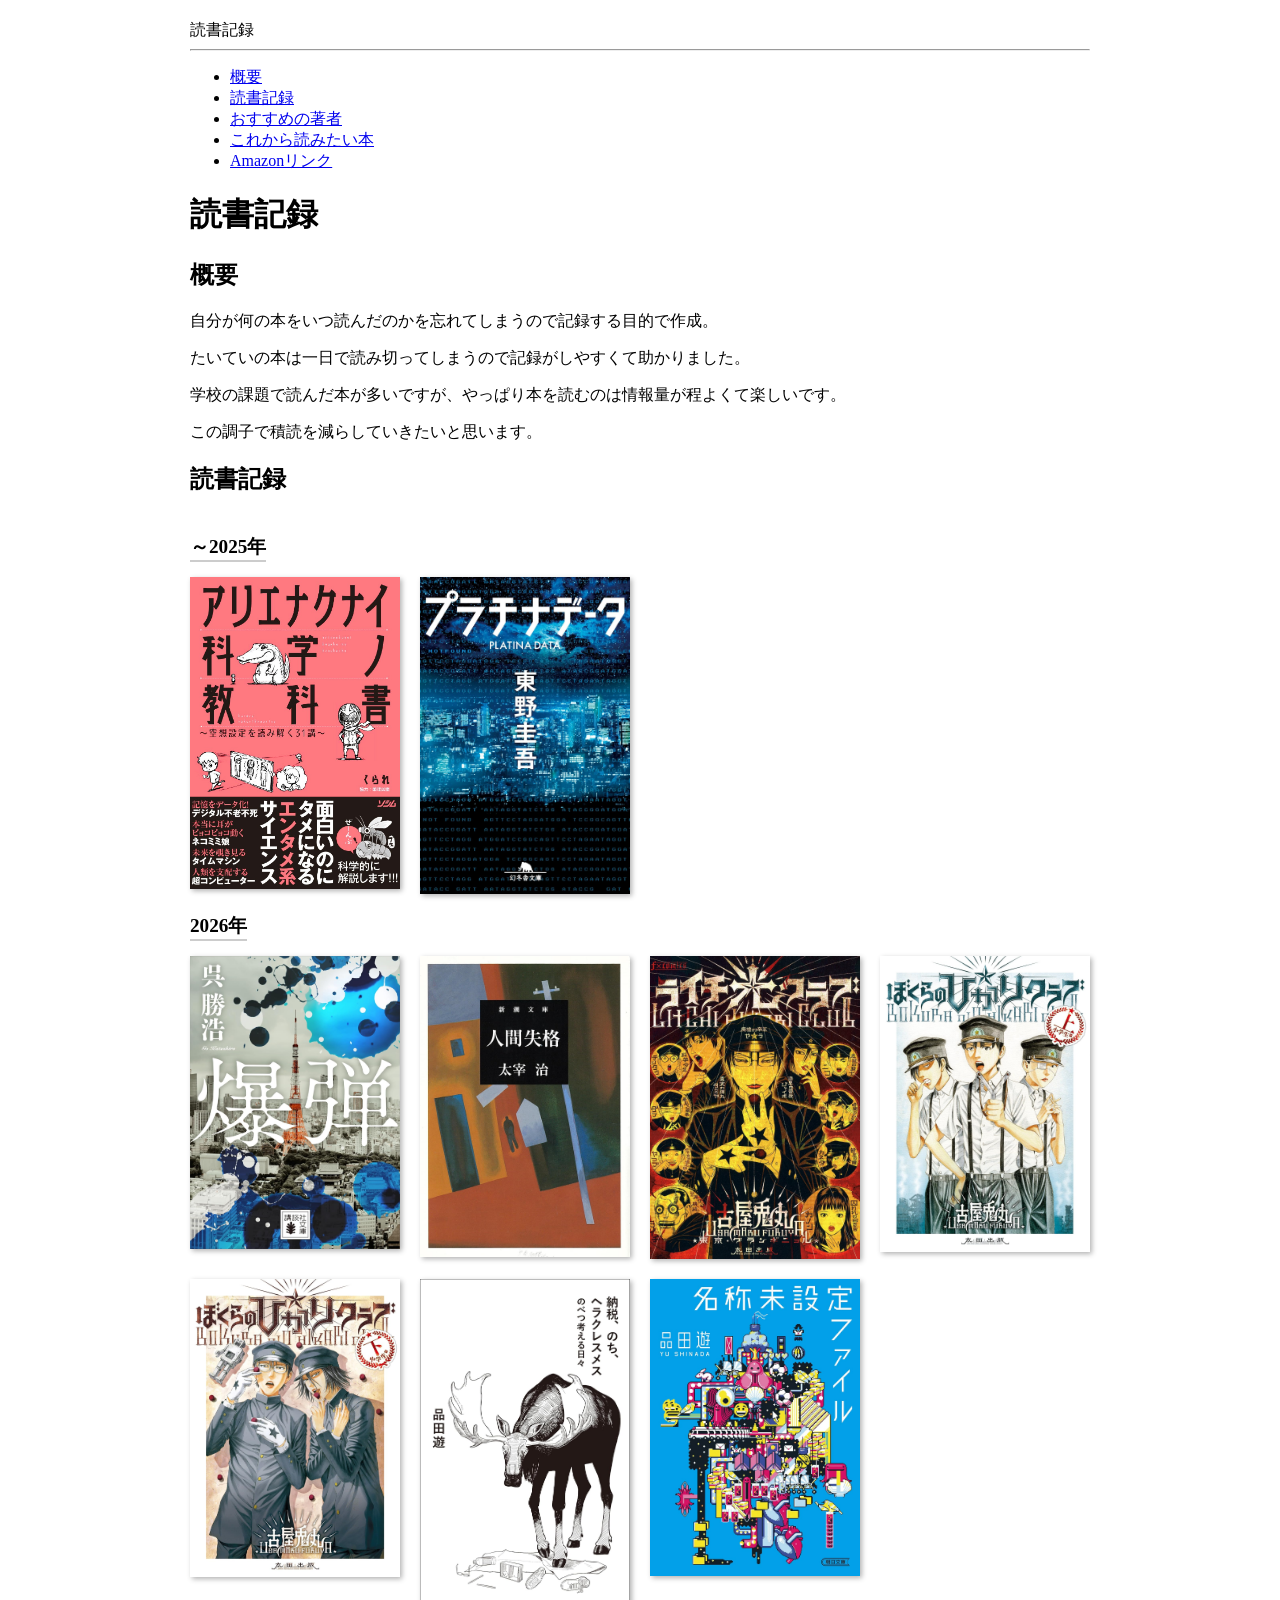
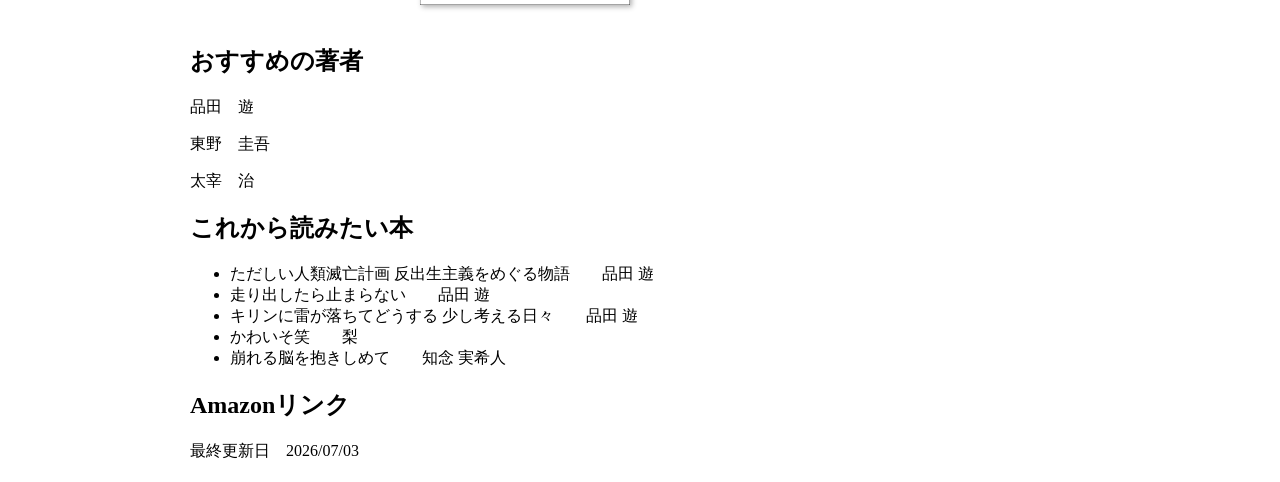
==== index.html @ 20a65403 "Add files via upload" ====
<!doctype html>
<html lang="ja">
  <head>
    <meta charset="utf-8" />
    <title>読書ログ</title>

    <style>
        .year-group {
            margin-bottom: 40px;
        }

        .year-title {
            font-size: 1.2em;
            border-bottom: 2px solid #ccc;
            margin-bottom: 15px;
            display: inline-block;
        }

        .book-grid {
            display: flex;
            flex-wrap: wrap;
            gap: 20px;
        }

        .book-item {
            width: calc(25% - 15px);
            text-decoration: none;
            transition: transform 0.3s ease;
        }

        .book-item img {
            width: 100%;
            height: auto;
            display: block;
            box-shadow: 2px 2px 5px rgba(0, 0, 0, 0.3);
        }

        .book-item:hover {
            transform: scale(1.08);
        }

        body {
            max-width: 900px;
            margin: 0 auto;
            padding: 20px;
        }
    </style>
  </head>
  <body>
    <header>読書記録</header>
    <hr />
    <nav>
        <ul>
            <li><a href="#概要">概要</a></li>
            <li><a href="#読書記録">読書記録</a></li>
            <li><a href="#おすすめの著者">おすすめの著者</a></li>
            <li><a href="#これから読みたい本">これから読みたい本</a></li>
            <li><a href="#Amazonリンク">Amazonリンク</a></li>

        </ul>
    </nav>
    <h1>読書記録</h1>
    <h2 id="概要">概要</h2>
    <p>自分が何の本をいつ読んだのかを忘れてしまうので記録する目的で作成。</p>
    <p>たいていの本は一日で読み切ってしまうので記録がしやすくて助かりました。</p>
    <p>学校の課題で読んだ本が多いですが、やっぱり本を読むのは情報量が程よくて楽しいです。</p>
    <p>この調子で積読を減らしていきたいと思います。</p>

    <h2 id="読書記録">読書記録</h2>
    
    <div class="year-group">
        <h3 class="year-title">～2025年</h3>

        <div class="book-grid">
            <a href="books/arienai.html" class="book-item">
                <img src="images/arienai.jpg" alt="アリエナクナイ科学ノ教科書">
            </a>

            <a href="books/purachina.html" class="book-item">
                <img src="images/purachina.jpg" alt="プラチナ・データ">
            </a>

        </div>

        <h3 class="year-title">2026年</h3>
        
        <div class="book-grid">

            <a href="books/bakudan.html" class="book-item">
                <img src="images/bakudan.jpg" alt="爆弾">
            </a>

            <a href="books/ningen.html" class="book-item">
                <img src="images/ningen.jpg" alt="人間失格">
            </a>

            <a href="books/raichi.html" class="book-item">
                <img src="images/raichi.jpg" alt="ライチ光クラブ">
            </a>

            <a href="books/boku.html" class="book-item">
                <img src="images/boku.jpg" alt="ぼくらの光クラブ　上">
            </a>

            <a href="books/boku2.html" class="book-item">
                <img src="images/boku2.jpg" alt="ぼくらの光クラブ　下">
            </a>

            <a href="books/nouzei.html" class="book-item">
                <img src="images/nouzei.jpg" alt="納税、のち、ヘラクレス">
            </a>

            <a href="books/meisyou.html" class="book-item">
                <img src="images/meisyou.jpg" alt="名称未設定ファイル">
            </a>

            

        </div>
    </div>

    <h2 id="おすすめの著者">おすすめの著者</h2>

    <p>品田　遊</p>
    <p>東野　圭吾</p>
    <p>太宰　治</p>

    <h2 id="これから読みたい本">これから読みたい本</h2>
    <ul>
        <li>ただしい人類滅亡計画 反出生主義をめぐる物語　　品田 遊</li>
        <li>走り出したら止まらない　　品田 遊</li>
        <li>キリンに雷が落ちてどうする 少し考える日々　　品田 遊</li>
        <li>かわいそ笑　　梨</li>
        <li>崩れる脳を抱きしめて　　知念 実希人</li>
    </ul>

    <h2 id="Amazonリンク">Amazonリンク</h2>

    <footer>最終更新日　2026/07/03</footer>
</body>
</html>
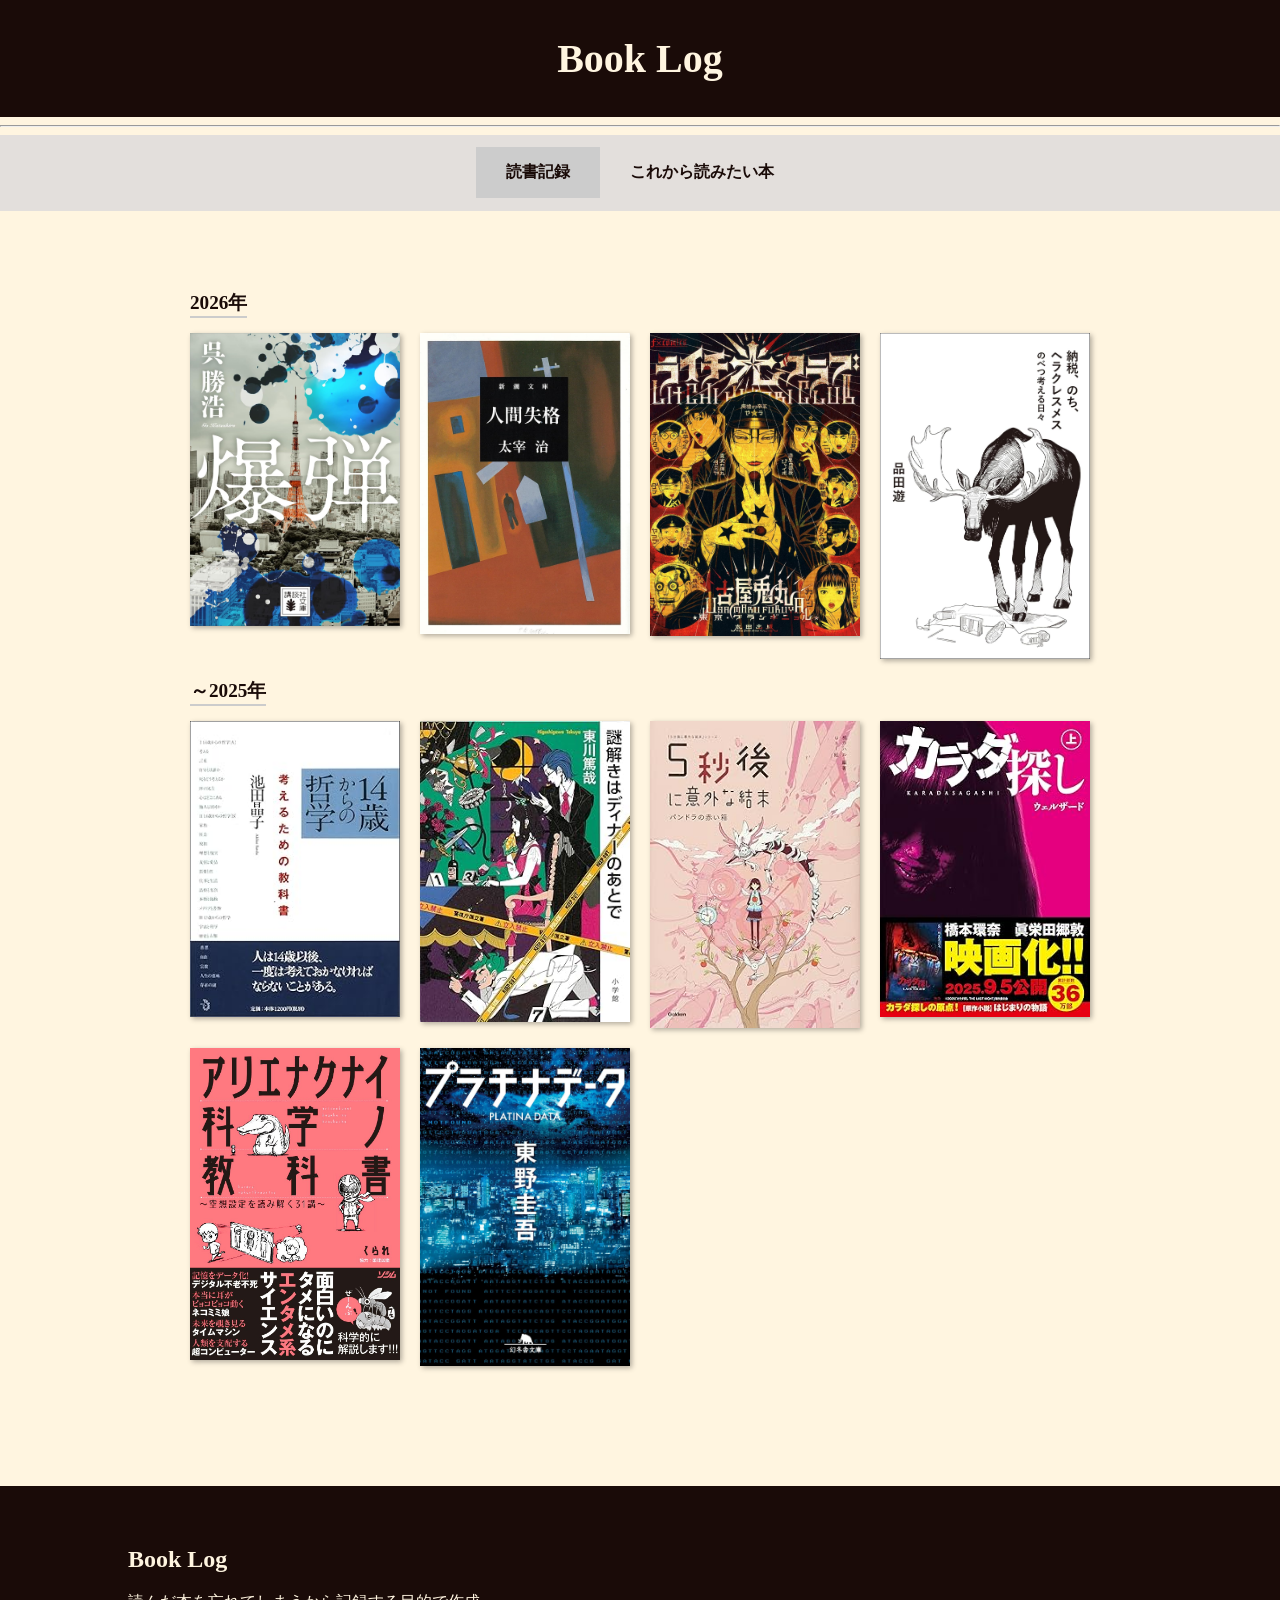
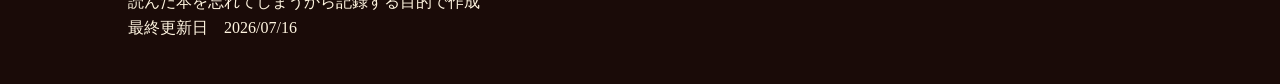
==== commit 352b2e30: "Add files via upload" ====
--- a/index.html
+++ b/index.html
@@ -1,141 +1,107 @@
 <!doctype html>
 <html lang="ja">
-  <head>
+
+<head>
     <meta charset="utf-8" />
-    <title>読書ログ</title>
+    <title>Book Log</title>
+    <link rel="stylesheet" href="style.css">
+</head>
 
-    <style>
-        .year-group {
-            margin-bottom: 40px;
-        }
-
-        .year-title {
-            font-size: 1.2em;
-            border-bottom: 2px solid #ccc;
-            margin-bottom: 15px;
-            display: inline-block;
-        }
-
-        .book-grid {
-            display: flex;
-            flex-wrap: wrap;
-            gap: 20px;
-        }
-
-        .book-item {
-            width: calc(25% - 15px);
-            text-decoration: none;
-            transition: transform 0.3s ease;
-        }
-
-        .book-item img {
-            width: 100%;
-            height: auto;
-            display: block;
-            box-shadow: 2px 2px 5px rgba(0, 0, 0, 0.3);
-        }
-
-        .book-item:hover {
-            transform: scale(1.08);
-        }
-
-        body {
-            max-width: 900px;
-            margin: 0 auto;
-            padding: 20px;
-        }
-    </style>
-  </head>
-  <body>
-    <header>読書記録</header>
+<body>
+    <header>
+        <h1>Book Log</h1>
+    </header>
     <hr />
     <nav>
         <ul>
-            <li><a href="#概要">概要</a></li>
-            <li><a href="#読書記録">読書記録</a></li>
-            <li><a href="#おすすめの著者">おすすめの著者</a></li>
-            <li><a href="#これから読みたい本">これから読みたい本</a></li>
-            <li><a href="#Amazonリンク">Amazonリンク</a></li>
+            <li><a href="#" class="tab-button active" data-id="tab-record">読書記録</a></li>
+            <li><a href="#" class="tab-button" data-id="tab-wishlist">これから読みたい本</a></li>
 
         </ul>
     </nav>
-    <h1>読書記録</h1>
-    <h2 id="概要">概要</h2>
-    <p>自分が何の本をいつ読んだのかを忘れてしまうので記録する目的で作成。</p>
-    <p>たいていの本は一日で読み切ってしまうので記録がしやすくて助かりました。</p>
-    <p>学校の課題で読んだ本が多いですが、やっぱり本を読むのは情報量が程よくて楽しいです。</p>
-    <p>この調子で積読を減らしていきたいと思います。</p>
 
-    <h2 id="読書記録">読書記録</h2>
-    
-    <div class="year-group">
-        <h3 class="year-title">～2025年</h3>
+    <main>
+        <div id="tab-record" class="tab-content active">
+            <div class="year-group">
 
-        <div class="book-grid">
-            <a href="books/arienai.html" class="book-item">
-                <img src="images/arienai.jpg" alt="アリエナクナイ科学ノ教科書">
-            </a>
+                <h3 class="year-title">2026年</h3>
 
-            <a href="books/purachina.html" class="book-item">
-                <img src="images/purachina.jpg" alt="プラチナ・データ">
-            </a>
+                <div class="book-grid">
 
+                    <a href="books/bakudan.html" class="book-item">
+                        <img src="images/bakudan.jpg" alt="爆弾">
+                    </a>
+
+                    <a href="books/ningen.html" class="book-item">
+                        <img src="images/ningen.jpg" alt="人間失格">
+                    </a>
+
+                    <a href="books/raichi.html" class="book-item">
+                        <img src="images/raichi.jpg" alt="ライチ光クラブ">
+                    </a>
+
+                    <a href="books/nouzei.html" class="book-item">
+                        <img src="images/nouzei.jpg" alt="納税、のち、ヘラクレスメス">
+                    </a>
+
+                </div>
+
+                <h3 class="year-title">～2025年</h3>
+
+                <div class="book-grid">
+                    <a href="books/tetugaku.html" class="book-item">
+                        <img src="images/tetugaku.jpg" alt="14歳からの哲学">
+                    </a>
+
+                    <a href="books/nazotoki.html" class="book-item">
+                        <img src="images/nazotoki.jpg" alt="謎解きはディナーの後で">
+                    </a>
+
+                    <a href="books/gohunngo.html" class="book-item">
+                        <img src="images/gohunngo.jpg" alt="五分後に意外な結末　シリーズ">
+                    </a>
+
+                    <a href="books/karada.html" class="book-item">
+                        <img src="images/karada.jpg" alt="カラダ探し">
+                    </a>
+
+                    <a href="books/arienai.html" class="book-item">
+                        <img src="images/arienai.jpg" alt="アリエナクナイ科学ノ教科書">
+                    </a>
+
+                    <a href="books/purachina.html" class="book-item">
+                        <img src="images/purachina.jpg" alt="プラチナ・データ">
+                    </a>
+
+                </div>
+
+            </div>
         </div>
 
-        <h3 class="year-title">2026年</h3>
-        
-        <div class="book-grid">
+        <div id="tab-wishlist" class="tab-content">
+            <ul>
+                <li>プロジェクト・ヘイル・メアリー</li>
+                <li>車輪の下</li>
+                <li>こころ</li>
+                <li>痴人の愛</li>
+                <li>斜陽</li>
+                <li>罪と罰</li>
+                <li>ただしい人類滅亡計画 反出生主義をめぐる物語</li>
+                <li>走り出したら止まらない</li>
+                <li>キリンに雷が落ちてどうする　少し考える日々</li>
+                <li>かわいそ笑</li>
+                <li>崩れる脳を抱きしめて</li>
+                <li>ライ麦畑で捕まえて</li>
+            </ul>
+        </div>
+    </main>
+    <footer>
+        <h2>Book Log</h2>
+        <p>読んだ本を忘れてしまうから記録する目的で作成</p>
+        <p>最終更新日　2026/07/16</p>
+    </footer>
 
-            <a href="books/bakudan.html" class="book-item">
-                <img src="images/bakudan.jpg" alt="爆弾">
-            </a>
+    <script src="script.js"></script>
+</body>
 
-            <a href="books/ningen.html" class="book-item">
-                <img src="images/ningen.jpg" alt="人間失格">
-            </a>
-
-            <a href="books/raichi.html" class="book-item">
-                <img src="images/raichi.jpg" alt="ライチ光クラブ">
-            </a>
-
-            <a href="books/boku.html" class="book-item">
-                <img src="images/boku.jpg" alt="ぼくらの光クラブ　上">
-            </a>
-
-            <a href="books/boku2.html" class="book-item">
-                <img src="images/boku2.jpg" alt="ぼくらの光クラブ　下">
-            </a>
-
-            <a href="books/nouzei.html" class="book-item">
-                <img src="images/nouzei.jpg" alt="納税、のち、ヘラクレス">
-            </a>
-
-            <a href="books/meisyou.html" class="book-item">
-                <img src="images/meisyou.jpg" alt="名称未設定ファイル">
-            </a>
-
-            
-
-        </div>
-    </div>
-
-    <h2 id="おすすめの著者">おすすめの著者</h2>
-
-    <p>品田　遊</p>
-    <p>東野　圭吾</p>
-    <p>太宰　治</p>
-
-    <h2 id="これから読みたい本">これから読みたい本</h2>
-    <ul>
-        <li>ただしい人類滅亡計画 反出生主義をめぐる物語　　品田 遊</li>
-        <li>走り出したら止まらない　　品田 遊</li>
-        <li>キリンに雷が落ちてどうする 少し考える日々　　品田 遊</li>
-        <li>かわいそ笑　　梨</li>
-        <li>崩れる脳を抱きしめて　　知念 実希人</li>
-    </ul>
-
-    <h2 id="Amazonリンク">Amazonリンク</h2>
-
-    <footer>最終更新日　2026/07/03</footer>
-</body>
-</html>
+</html>
--- a/style.css
+++ b/style.css
@@ -0,0 +1,281 @@
+body {
+    background-color: #fff5e0;
+    color: #1a0b08;
+    margin: 0;
+}
+
+main {
+    max-width: 900px;
+    margin: 0 auto;
+    padding: 20px;
+}
+
+header {
+    background-color: #1a0b08;
+    color: #fff5e0;
+    padding: 35px;
+    text-align: center;
+    margin-bottom: 0;
+}
+
+header h1 {
+    margin: 0;
+    font-size: 2.5em;
+}
+
+nav {
+    background-color: #e3dfdc;
+    margin-bottom: 40px;
+}
+
+nav ul {
+    display: flex;
+    list-style: none;
+    margin: 0;
+    padding: 0;
+    justify-content: center;
+}
+
+nav li a {
+    display: block;
+    padding: 15px 30px;
+    color: #1a0b08;
+    text-decoration: none;
+    font-weight: bold;
+}
+
+nav li a:hover {
+    background-color: #ccc;
+}
+
+footer {
+    background-color: #1a0b08;
+    color: #fff5e0;
+    text-align: left;
+    padding: 40px 10%;
+    margin-top: 60px;
+}
+
+footer p {
+    margin: 5px 0;
+}
+
+
+.year-group {
+    margin-bottom: 40px;
+}
+
+.year-title {
+    font-size: 1.2em;
+    border-bottom: 2px solid #ccc;
+    margin-bottom: 15px;
+    display: inline-block;
+}
+
+.book-grid {
+    display: flex;
+    flex-wrap: wrap;
+    gap: 20px;
+}
+
+.book-item {
+    width: calc(25% - 15px);
+    text-decoration: none;
+    transition: transform 0.3s ease;
+}
+
+.book-item img {
+    width: 100%;
+    height: auto;
+    display: block;
+    box-shadow: 2px 2px 5px rgba(0, 0, 0, 0.3);
+}
+
+.book-item:hover {
+    transform: scale(1.08);
+}
+
+.tab-content {
+    display: none;
+}
+
+.tab-content.active {
+    display: block;
+}
+
+.tab-button.active {
+    background-color: #ccc;
+}
+
+ul {
+    list-style: none;
+    padding: 0;
+}
+
+ul li {
+    padding: 12px 0;
+    border-bottom: 1px solid #e3dfdc;
+    color: #1a0b08;
+}
+
+ul li:hover {
+    color: #d300e6;
+    cursor: pointer;
+}
+
+/*　/book用 */
+.back-link {
+    display: inline-block;
+    margin-bottom: 10px;
+    color: #555;
+    text-decoration: none;
+    font-weight: bold;
+    border-bottom: 1px solid transparent;
+    transition: all 0.3s;
+}
+
+.back-link:hover {
+    color: #1a0b08;
+    border-bottom: 1px solid #1a0b08;
+}
+
+.book-header {
+    display: grid;
+    grid-template-areas:
+        "title   image"
+        "author  image"
+        "stars   image"
+        "summary image";
+    grid-template-columns: 1fr 180px; 
+    column-gap: 60px;
+    row-gap: 15px;
+    border-bottom: 4px solid #ccc;
+    
+    padding: 0 50px 40px 50px; 
+    margin-top: 40px; 
+    align-items: start;
+}
+
+.book-title { grid-area: title; margin: 0; font-size: 2.5em; color: #1a0b08; line-height: 1.3; }
+.book-author-row { grid-area: author; display: flex; align-items: center; gap: 20px; flex-wrap: wrap; }
+.book-date-rating { grid-area: stars; display: flex; align-items: center; gap: 15px; color: #555; font-size: 1.3em; }
+.book-summary-accordion { grid-area: summary; margin-top: 10px; }
+
+.book-image-right {
+    grid-area: image;
+    width: 100%;
+    display: block;
+}
+
+.book-image-right img {
+    width: 100%;
+    height: auto;
+    display: block;
+    box-shadow: 2px 2px 8px rgba(0, 0, 0, 0.3);
+    border-radius: 4px;
+}
+
+.book-author {
+    margin: 0;
+    color: #555;
+    font-weight: bold;
+    font-size: 0.95em;
+}
+
+.amazon-btn {
+    display: inline-block;
+    background-color: #232f3e;
+    color: #ffffff;
+    padding: 6px 15px;
+    text-decoration: none;
+    border-radius: 50px;
+    font-weight: bold;
+    font-size: 0.8em;
+    transition: background-color 0.3s, transform 0.2s;
+}
+
+.amazon-btn:hover {
+    background-color: #3a4c63;
+    transform: translateY(-2px);
+}
+
+.star-rating {
+    color: #ff9900;
+    font-size: 1.1em;
+    letter-spacing: 2px;
+}
+
+.book-summary-accordion {
+    background-color: transparent;
+    border: none;
+    padding: 0;
+    margin-top: 15px;
+}
+
+.summary-button {
+    cursor: pointer;
+    font-weight: bold;
+    color: #1a0b08;
+    list-style: none;
+    display: inline-flex;
+    align-items: center;
+    border-bottom: 1px solid #1a0b08;
+    padding-bottom: 2px;
+    transition: opacity 0.3s;
+    font-size: 1.0em;
+}
+
+.summary-button:hover {
+    opacity: 0.6;
+}
+
+.summary-button::before {
+    content: "＋";
+    margin-right: 5px;
+    font-size: 1.8em;
+}
+
+.book-summary-accordion[open] .summary-button::before {
+    content: "－";
+}
+
+.summary-content {
+    margin-top: 15px;
+    padding-left: 15px;
+    border-left: 3px solid #e3dfdc;
+    line-height: 1.8;
+    color: #333;
+    font-size: 0.95em;
+}
+
+.book-content h3 {
+    border-left: 5px solid #1a0b08;
+    padding-left: 10px;
+    margin-top: 40px;
+    font-size: 1.1em;
+}
+
+.book-content p {
+    line-height: 1.8;
+    color: #333;
+    font-size: 0.95em;
+}
+
+@media (max-width: 768px) {
+    .book-header {
+        grid-template-areas:
+            "title"
+            "author"
+            "stars"
+            "image"
+            "summary";
+        grid-template-columns: 1fr;
+        row-gap: 20px;
+        padding: 0 10px 30px 10px; 
+    }
+
+    .book-image-right {
+        max-width: 220px;
+        margin: 20px auto;
+    }
+}
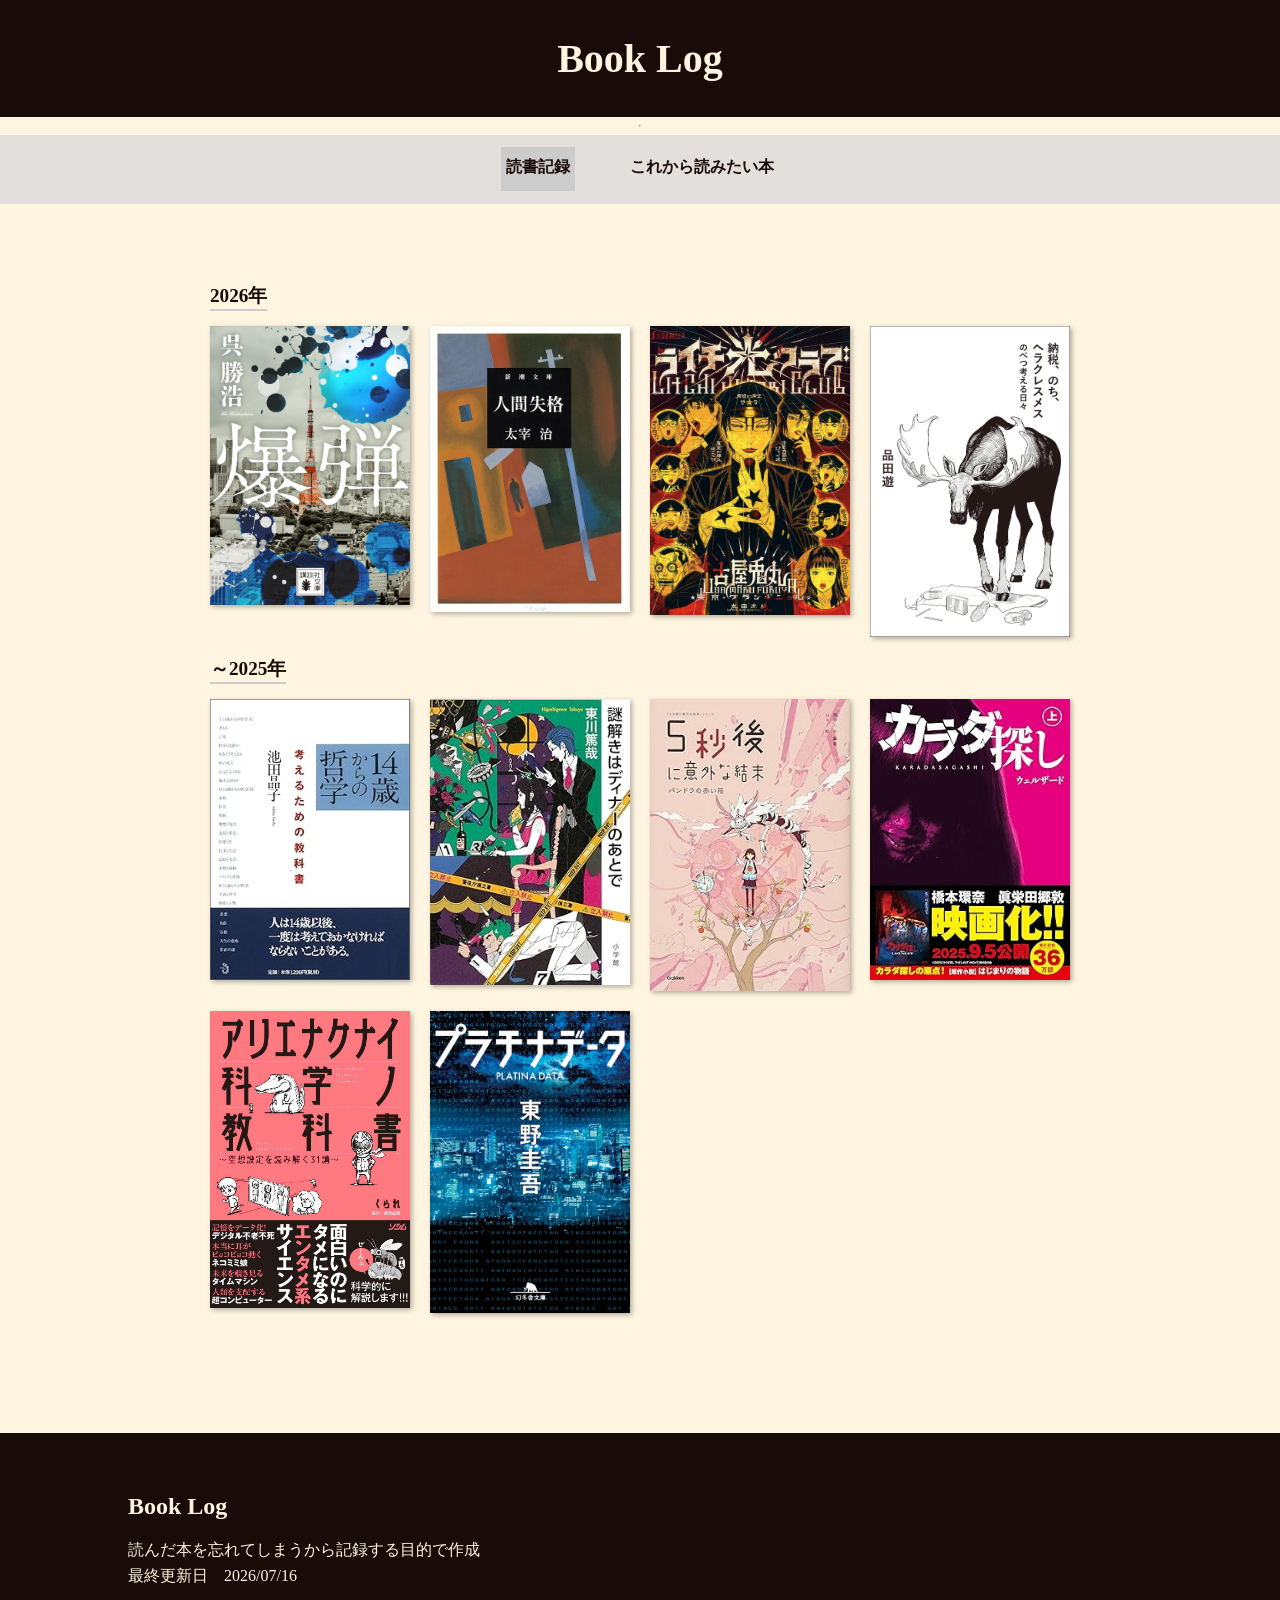
==== commit c40b8594: "Add files via upload" ====
--- a/index.html
+++ b/index.html
@@ -3,7 +3,7 @@
 
 <head>
     <meta charset="utf-8" />
-    <title>Book Log</title>
+    <meta name="viewport" content="width=device-width, initial-scale=1.0" /><title>Book Log</title>
     <link rel="stylesheet" href="style.css">
 </head>
 
--- a/style.css
+++ b/style.css
@@ -2,12 +2,18 @@
     background-color: #fff5e0;
     color: #1a0b08;
     margin: 0;
+    display: flex;
+    flex-direction: column;
+    min-height: 100vh;
 }
 
 main {
     max-width: 900px;
     margin: 0 auto;
     padding: 20px;
+    flex: 1;
+    width: 100%;
+    box-sizing: border-box;
 }
 
 header {
@@ -34,18 +40,22 @@
     margin: 0;
     padding: 0;
     justify-content: center;
+    gap: 50px;
 }
 
 nav li a {
     display: block;
-    padding: 15px 30px;
-    color: #1a0b08;
-    text-decoration: none;
-    font-weight: bold;
+    padding: 10px 5px;
+    color: #1a0b08;
+    text-decoration: none;
+    font-weight: bold;
+    border-bottom: 3px solid transparent;
+    transition: all 0.3s ease;
 }
 
 nav li a:hover {
-    background-color: #ccc;
+    background-color: transparent;
+    border-bottom: 3px solid #1a0b08;
 }
 
 footer {
@@ -116,11 +126,6 @@
     padding: 12px 0;
     border-bottom: 1px solid #e3dfdc;
     color: #1a0b08;
-}
-
-ul li:hover {
-    color: #d300e6;
-    cursor: pointer;
 }
 
 /*　/book用 */
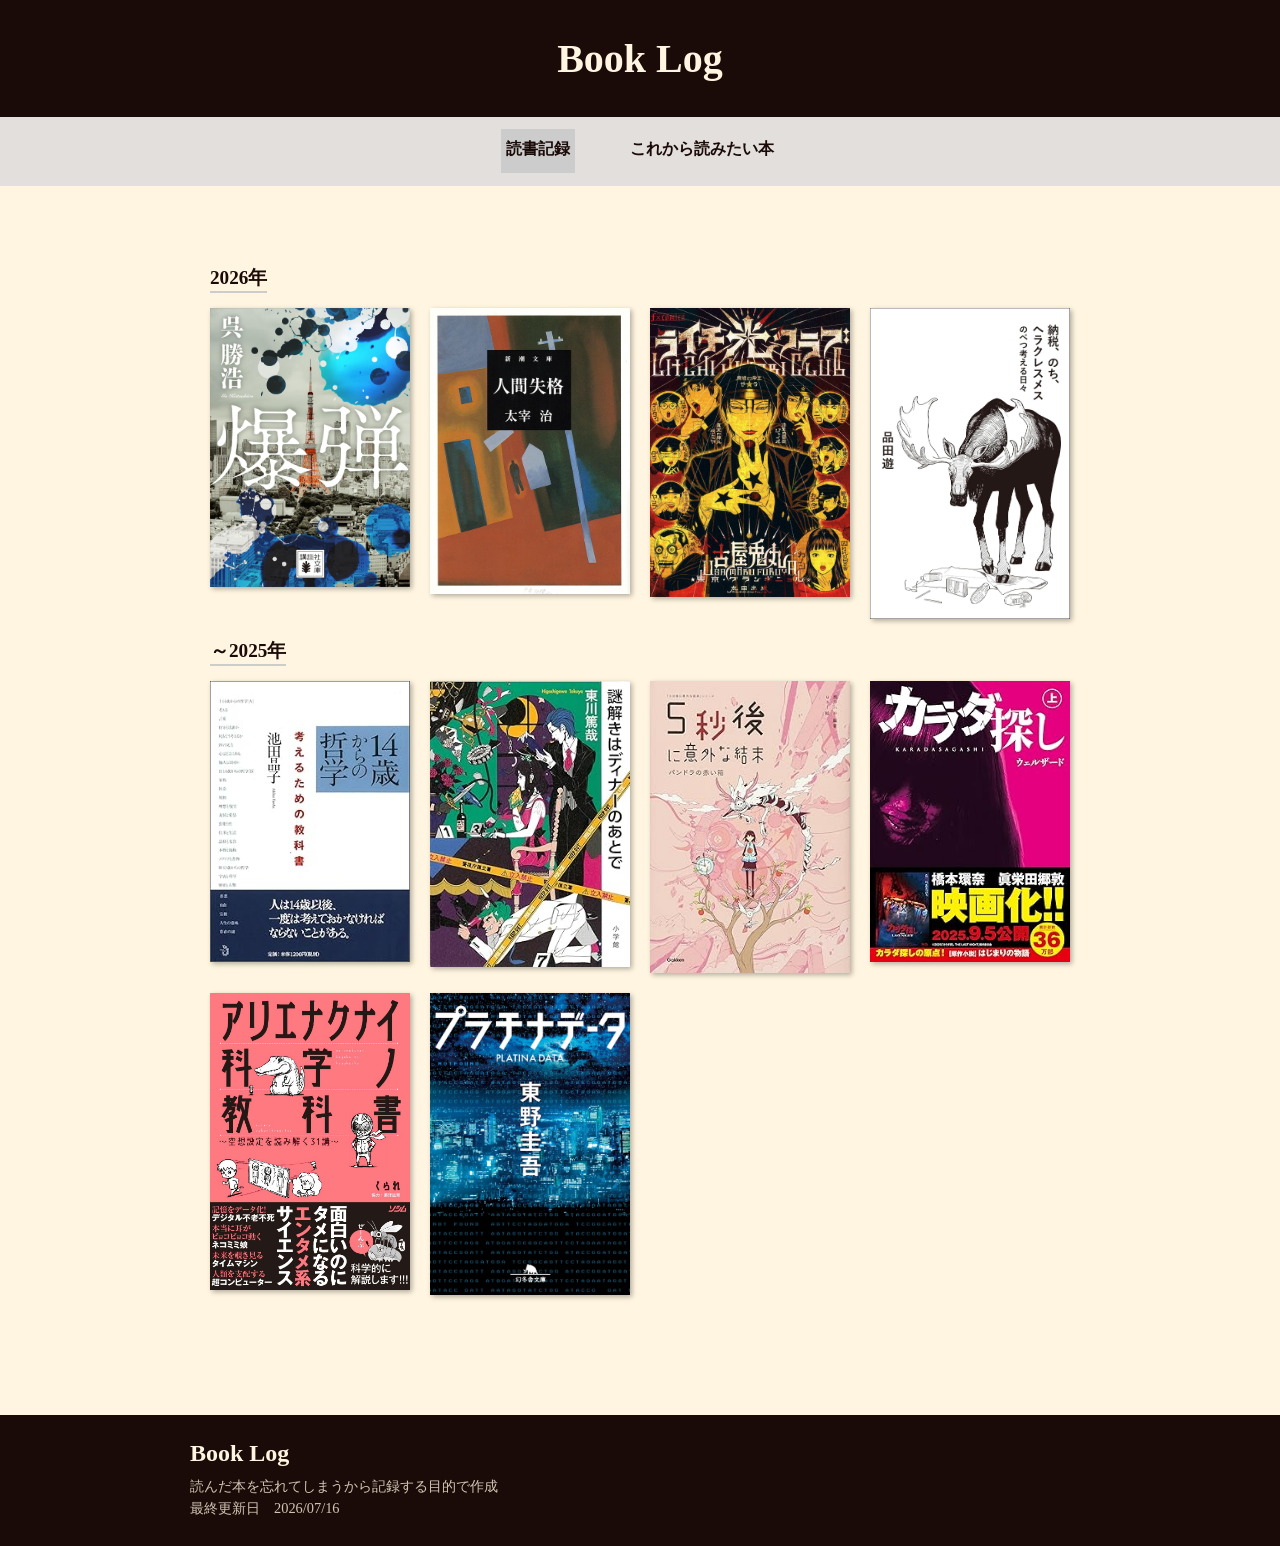
==== commit ca801b84: "Add files via upload" ====
--- a/index.html
+++ b/index.html
@@ -3,7 +3,8 @@
 
 <head>
     <meta charset="utf-8" />
-    <meta name="viewport" content="width=device-width, initial-scale=1.0" /><title>Book Log</title>
+    <meta name="viewport" content="width=device-width, initial-scale=1.0" />
+    <title>Book Log</title>
     <link rel="stylesheet" href="style.css">
 </head>
 
@@ -11,7 +12,6 @@
     <header>
         <h1>Book Log</h1>
     </header>
-    <hr />
     <nav>
         <ul>
             <li><a href="#" class="tab-button active" data-id="tab-record">読書記録</a></li>
@@ -95,13 +95,14 @@
             </ul>
         </div>
     </main>
+
     <footer>
-        <h2>Book Log</h2>
-        <p>読んだ本を忘れてしまうから記録する目的で作成</p>
-        <p>最終更新日　2026/07/16</p>
+        <div class="footer-inner">
+            <h2>Book Log</h2>
+            <p>読んだ本を忘れてしまうから記録する目的で作成</p>
+            <p>最終更新日　2026/07/16</p>
+        </div>
     </footer>
-
     <script src="script.js"></script>
 </body>
-
 </html>
--- a/style.css
+++ b/style.css
@@ -61,15 +61,26 @@
 footer {
     background-color: #1a0b08;
     color: #fff5e0;
+    margin-top: 60px;    
+}
+
+.footer-inner {
+    max-width: 900px;
+    margin: 0 auto;
+    padding: 25px 20px;
     text-align: left;
-    padding: 40px 10%;
-    margin-top: 60px;
-}
-
-footer p {
-    margin: 5px 0;
-}
-
+}
+
+.footer-inner h2 {
+    margin: 0 0 10px 0;
+    font-size: 1.5em;
+}
+
+.footer-inner p {
+    margin: 3px 0;
+    font-size: 0.9em;
+    opacity: 0.8;
+}
 
 .year-group {
     margin-bottom: 40px;
